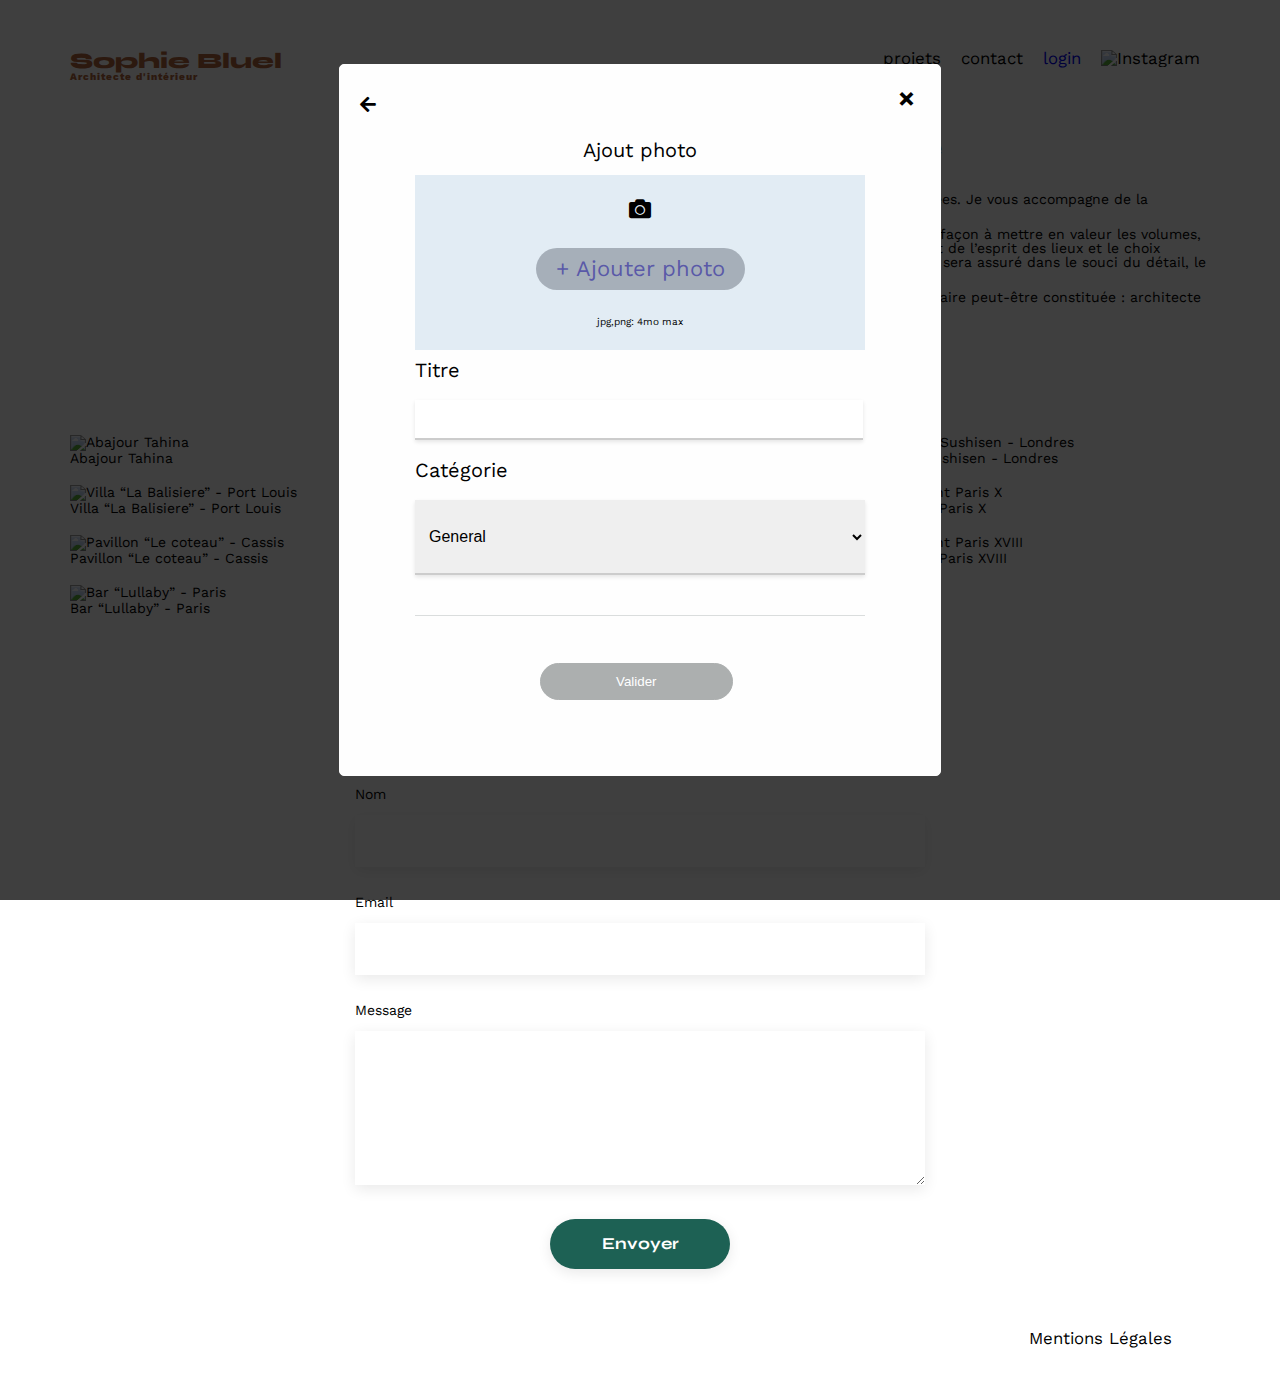
==== FrontEnd/index.html @ 6aec07ce "go back ans close child modal function in index.html and main.js" ====
<!DOCTYPE html>
<html lang="fr">
<head>
	<meta charset="UTF-8">
	<title>Sophie Bluel - Architecte d'intérieur</title>
	<meta name="viewport" content="width=device-width, initial-scale=1.0">
	<link rel="preconnect" href="https://fonts.googleapis.com">
	<link rel="preconnect" href="https://fonts.gstatic.com" crossorigin>
	<link href="https://fonts.googleapis.com/css2?family=Syne:wght@700;800&family=Work+Sans&display=swap" rel="stylesheet">
	<link rel="stylesheet" href="https://cdnjs.cloudflare.com/ajax/libs/font-awesome/5.15.4/css/all.min.css">

	<meta name="description" content="">
	<link rel="stylesheet" href="./assets/style.css">
	<link rel="stylesheet" href="./assets/homepage.css">
	<link rel="stylesheet" href="./assets/modal.css">
	<link rel="stylesheet" href="./assets/childmodal.css">

    <script src="scripts/main.js" defer ></script>

</head>
<body>
	<div id="mode_edition">

	</div>
<header>
	<h1>Sophie Bluel <span>Architecte d'intérieur</span></h1>
	<nav>
		<ul>
			<li>projets</li>
			<li>contact</li>
			<li><a href="/login.html">login</a></li>
			<li><img src="./assets/icons/instagram.png" alt="Instagram"></li>
		</ul>
	</nav>
</header>
<main>
	<section id="introduction">
		<figure>
			<img src="./assets/images/sophie-bluel.png" alt="">
		</figure>
		<article>
			<h2>Designer d'espace</h2>
			<p>Je raconte votre histoire, je valorise vos idées. Je vous accompagne de la conception à la livraison finale du chantier.</p>
			<p>Chaque projet sera étudié en commun, de façon à mettre en valeur les volumes, les matières et les couleurs dans le respect de l’esprit des lieux et le choix adapté des matériaux. Le suivi du chantier sera assuré dans le souci du détail, le respect du planning et du budget.</p>
			<p>En cas de besoin, une équipe pluridisciplinaire peut-être constituée : architecte DPLG, décorateur(trice)</p>
		</article>
	</section>
	<section id="portfolio">
		<div id = "mode_edition1" class="mode_edition1">
			<h2>Mes Projets</h2>
			<i id="edit_icon"></i>
		</div>
		
		<div id="filter-options">
			
		</div>
		<div id="works-container"  class="gallery">
			<figure>
				<img src="assets/images/abajour-tahina.png" alt="Abajour Tahina">
				<figcaption>Abajour Tahina</figcaption>
			</figure>
			<figure>
				<img src="assets/images/appartement-paris-v.png" alt="Appartement Paris V">
				<figcaption>Appartement Paris V</figcaption>
			</figure>
			<figure>
				<img src="assets/images/restaurant-sushisen-londres.png" alt="Restaurant Sushisen - Londres">
				<figcaption>Restaurant Sushisen - Londres</figcaption>
			</figure>
			<figure>
				<img src="assets/images/la-balisiere.png" alt="Villa “La Balisiere” - Port Louis">
				<figcaption>Villa “La Balisiere” - Port Louis</figcaption>
			</figure>
			<figure>
				<img src="assets/images/structures-thermopolis.png" alt="Structures Thermopolis">
				<figcaption>Structures Thermopolis</figcaption>
			</figure>
			<figure>
				<img src="assets/images/appartement-paris-x.png" alt="Appartement Paris X">
				<figcaption>Appartement Paris X</figcaption>
			</figure>
			<figure>
				<img src="assets/images/le-coteau-cassis.png" alt="Pavillon “Le coteau” - Cassis">
				<figcaption>Pavillon “Le coteau” - Cassis</figcaption>
			</figure>
			<figure>
				<img src="assets/images/villa-ferneze.png" alt="Villa Ferneze - Isola d’Elba">
				<figcaption>Villa Ferneze - Isola d’Elba</figcaption>
			</figure>
			<figure>
				<img src="assets/images/appartement-paris-xviii.png" alt="Appartement Paris XVIII">
				<figcaption>Appartement Paris XVIII</figcaption>
			</figure>
			<figure>
				<img src="assets/images/bar-lullaby-paris.png" alt="Bar “Lullaby” - Paris">
				<figcaption>Bar “Lullaby” - Paris</figcaption>
			</figure>
			<figure>
				<img src="assets/images/hotel-first-arte-new-delhi.png" alt="Hotel First Arte - New Delhi">
				<figcaption>Hotel First Arte - New Delhi</figcaption>
			</figure>
		</div>
	</section>
	<section id="contact">
		<h2>Contact</h2>
		<p>Vous avez un projet ? Discutons-en !</p>
		<form action="#" method="post">
			<label for="name">Nom</label>
			<input type="text" name="name" id="name">
			<label for="email">Email</label>
			<input type="email" name="email" id="email">
			<label for="message">Message</label>
			<textarea name="message" id="message" cols="30" rows="10"></textarea>
			<input type="submit" value="Envoyer">
		</form>
	</section>
</main>

<footer>
	<nav>
		<ul>
			<li>Mentions Légales</li>
		</ul>
	</nav>
</footer>

</div>

<div id="modal" class="modal">
	<div class="modal-content"><span>Galerie photo</span>
	<span class="close">&times;</span>
	<div class="modal-card">
		<div id="galerie" class="modal-card-content works-container">

		</div>
		<button id="ajout-projet-btn" class="ajout-projet-btn">Ajouter Projet</button>
	</div>
	</div>
	</div>

	<div id="child-modal" class="modal">
		<div class="modal-content"><span>Ajout photo</span>
			<span id="back-button" class="back" onclick="goBack()"><i class="fas fa-arrow-left"></i></span>
			<span class="close" onclick="closeChildModal()">&times;</span>
			<div class="modal-card modal_card1" >
		
				<div id="ajout_class" class="ajout_class">
					<i class="fas fa-camera"></i>
					<label for="photo-input" class="file-upload-btn">+ Ajouter photo
						<input type="file" id="photo-input" class="photo-input">
					</label>
					<p>jpg,png: 4mo max</p>
				</div>
				<div id="image-preview" class="image-preview"></div>
				<form id="add-photos-form" class="add-photos-form" >
					<div class="add-photos-form1">
						<label for="project-title">Titre</label><br>
						<input type="text" id="project-title" name="project-title" required><br>
			
						<label for="project-category">Catégorie</label><br>
						<select id="project-category" name="project-category" required><br>
							<!-- Options for categories will be added dynamically via JavaScript -->
						</select><br>
					</div>
					
					<button type="submit" class="valider_btn">Valider</button>
				</form>
			</div>
		</div>
	</div>
	

</body>
</html>
---- FrontEnd/assets/style.css ----
/* http://meyerweb.com/eric/tools/css/reset/
   v2.0 | 20110126
   License: none (public domain)
*/

html, body, div, span, applet, object, iframe,
h1, h2, h3, h4, h5, h6, p, blockquote, pre,
a, abbr, acronym, address, big, cite, code,
del, dfn, em, img, ins, kbd, q, s, samp,
small, strike, strong, sub, sup, tt, var,
b, u, i, center,
dl, dt, dd, ol, ul, li,
fieldset, form, label, legend,
table, caption, tbody, tfoot, thead, tr, th, td,
article, aside, canvas, details, embed,
figure, figcaption, footer, header, hgroup,
menu, nav, output, ruby, section, summary,
time, mark, audio, video {
	margin: 0;
	padding: 0;
	border: 0;
	font-size: 100%;
	font: inherit;
	vertical-align: baseline;
}
/* HTML5 display-role reset for older browsers */
article, aside, details, figcaption, figure,
footer, header, hgroup, menu, nav, section {
	display: block;
}
body {
	line-height: 1;
}
ol, ul {
	list-style: none;
}
blockquote, q {
	quotes: none;
}
blockquote:before, blockquote:after,
q:before, q:after {
	content: '';
	content: none;
}
table {
	border-collapse: collapse;
	border-spacing: 0;
}
/** end reset css**/
body {
	max-width: 1140px;
	margin:auto;
	font-family: 'Work Sans' ;
	font-size: 14px;
}
header {
	display: flex;
	justify-content: space-between;
	margin: 50px 0
}
section {
	margin: 50px 0
}

h1{
	display: flex;
	flex-direction: column;
	font-family: 'Syne';
	font-size: 22px;
	font-weight: 800;
	color: #B1663C
}

h1 > span {
	font-family: 'Work Sans';
	font-size:10px;
	letter-spacing: 0.1em;
;
}

h2{
	font-family: 'Syne';
	font-weight: 700;
	font-size: 30px;
	color: #1D6154
}
nav ul {
	display: flex;
	align-items: center;
	list-style-type: none;

}
nav li {
	padding: 0 10px;
	font-size: 1.2em;
}

header nav ul li a {
    text-decoration: none;
	color:none;
}

li:hover {
	color: #B1663C;
}
#introduction {
	display: flex;
	align-items: center;
}
#introduction figure {
	flex: 1
}
#introduction img {
	display: block;
	margin: auto;
	width: 80%;
}

#introduction article {
	flex: 1
}
#introduction h2 {
	margin-bottom: 1em;
}

#introduction p {
	margin-bottom: 0.5em;
}
#portfolio h2 {
	text-align: center;
	margin-bottom: 1em;
}
.gallery {
	width: 100%;
	display: grid;
	grid-template-columns: 1fr 1fr 1fr;
	grid-column-gap: 20px;
	grid-row-gap: 20px;
}

.gallery img {
	width: 100%;

}
#contact {
	width: 50%;
margin: auto;
}
#contact > * {
	text-align: center;

}
#contact h2{
	margin-bottom: 20px;
}
#contact form {
	text-align: left;
	margin-top:30px;
	display: flex;
	flex-direction: column;
}

#contact input {
	height: 50px;
	font-size: 1.2em;
	border: none;
	box-shadow: 0px 4px 14px rgba(0, 0, 0, 0.09);
}
#contact label {
	margin: 2em 0 1em 0;
}
#contact textarea {
	border: none;
	box-shadow: 0px 4px 14px rgba(0, 0, 0, 0.09);
}

input[type="submit"]{
	font-family: 'Syne';
	font-weight: 700;
	color: white;
	background-color: #1D6154;
	margin : 2em auto ;
	width: 180px;
	text-align: center;
	border-radius: 60px ;
}

footer nav ul {
	display: flex;
	justify-content: flex-end;
	margin: 2em
}
---- FrontEnd/assets/homepage.css ----
.body_class{
background-color: black;
padding:10px;
color:white;
display:flex;
justify-content: center;
}
.body_class i{
    margin:2px;
    font-size:14px;
    font-weight: 400;
}

.modify_class{
    display:flex;
justify-content: center;
}
.modify_class i{
font-size: large;
color:#1D6154;
margin-left:35px;
}
.modify_class i span, .body_class h4 span{
    margin-left:15px;
    font-family: 'Syne';
    font-size: 12px;
    font-weight: 100;
    letter-spacing: 0.1em;
}
.body_class h4 span{
    font-size: 15px !important;
}
---- FrontEnd/assets/modal.css ----
.modal {
    position: fixed;
    z-index: 1000;
    left: 0;
    top: 0;
   
    width: 100%;
    height: 100%;
    background-color: rgba(0, 0, 0, 0.5); /* Semi-transparent background */
}

.modal-content {
    background-color: #fefefe;
    margin: 5% auto;
    border: 1px solid #fefefe ;
    width: 80%;
    max-width: 600px;
    position: relative;
	font-size: 20px;
	border-radius: 5px;
}

.modal-content span:first-child{
display: flex;
justify-content: center;
margin-top: 75px;
margin-bottom: 0;

}

/* Close button styles */
.close {
	color: black;
    float: right;
    margin-right: 25px;
	margin-top:-75px;
    font-size: 28px;
    font-weight: bold;
    cursor: pointer;
}

/* Styles for modal card */
.modal-card {
    display: flex;
    flex-direction: column;
	margin: 75px;
}

/* Styles for works container */
.modal-card-content {
    display: grid;
    grid-template-columns: repeat(5, 1fr); 
    gap: 10px;
	max-height: 400px;
	border-bottom: 1px solid #dadddd;
  
}

/* Styles for "Add Project" button */
.ajout-projet-btn {
    align-self: center; 
    margin-top: 50px;
}

.ajout-projet-btn{
	background-color: #1D6154;
	color: white;
	padding: 10px 50px;
	border-radius:25px;
}

.modal-card-content img {
    max-width: 100%; 
    height: auto; 
	margin-bottom:10px;
}

.work-container {
    position: relative; 
  }
  
  .delete-icon {
    position: absolute; 
    top:0; 
    right:0; 
    margin-top:5px;
    margin-right: 5px;
    background-color: black; 
    border-radius: 3px;
    color: white; 
    padding: 5px; 
    cursor: pointer;
    font-size: small;
  
  }
---- FrontEnd/assets/childmodal.css ----
.modal_card1{
	margin-top:15px;
}

.valider_btn{
	background-color: #acafaf;
	color: white;
	padding: 10px 75px;
	border-radius:25px;
	border:1px solid #acafaf;
	left:100px;
	margin-top:47px;
	margin-left: 125px;
	display: flex;
	justify-content: center;
}

.ajout_class{
	background-color: rgb(226, 236, 244);
height:175px;
display: flex;
flex-direction: column;
justify-content:space-evenly;
align-items: center;
gap:5px;
font-size: 22px;
}

.ajout_class p{
	font-size: 10px;;
}

.back {
    position: absolute;
    top: 30px;
    left: 20px;
    font-size: 18px;
    cursor: pointer;
}

.add-photos-form1{
	border-bottom: 1px solid #dadddd;
}



.add-photos-form1 input, .add-photos-form select{
	margin:20px 0;
    width: 95%;
    padding: 10px;
    font-size: 16px;
    border: none;
    border-bottom: 2px solid #ccc; 
	box-shadow: 0 2px 4px rgba(0, 0, 0, 0.1);
}

.add-photos-form{
	margin-top:10px;
	
}

.add-photos-form select{
	margin-bottom:40px;
	width: 100%;
	height:75px
}


.file-upload-btn {
    display: inline-block;
    padding: 10px 20px; 
    background-color: #a6afb9; 
    color: #5a59a8;
    border: none;
    border-radius: 25px; 
    cursor: pointer;
}

/* Hide default file input style */
.file-upload-btn input[type="file"] {
    display: none;
}

/* Hide the "No file chosen" text */
.file-upload-btn input[type="file"]::file-selector-button {
    display: none;
}

.ajout_class img{
	display: flex;
	justify-content: center;
	height:200px;
	width:100px;
}
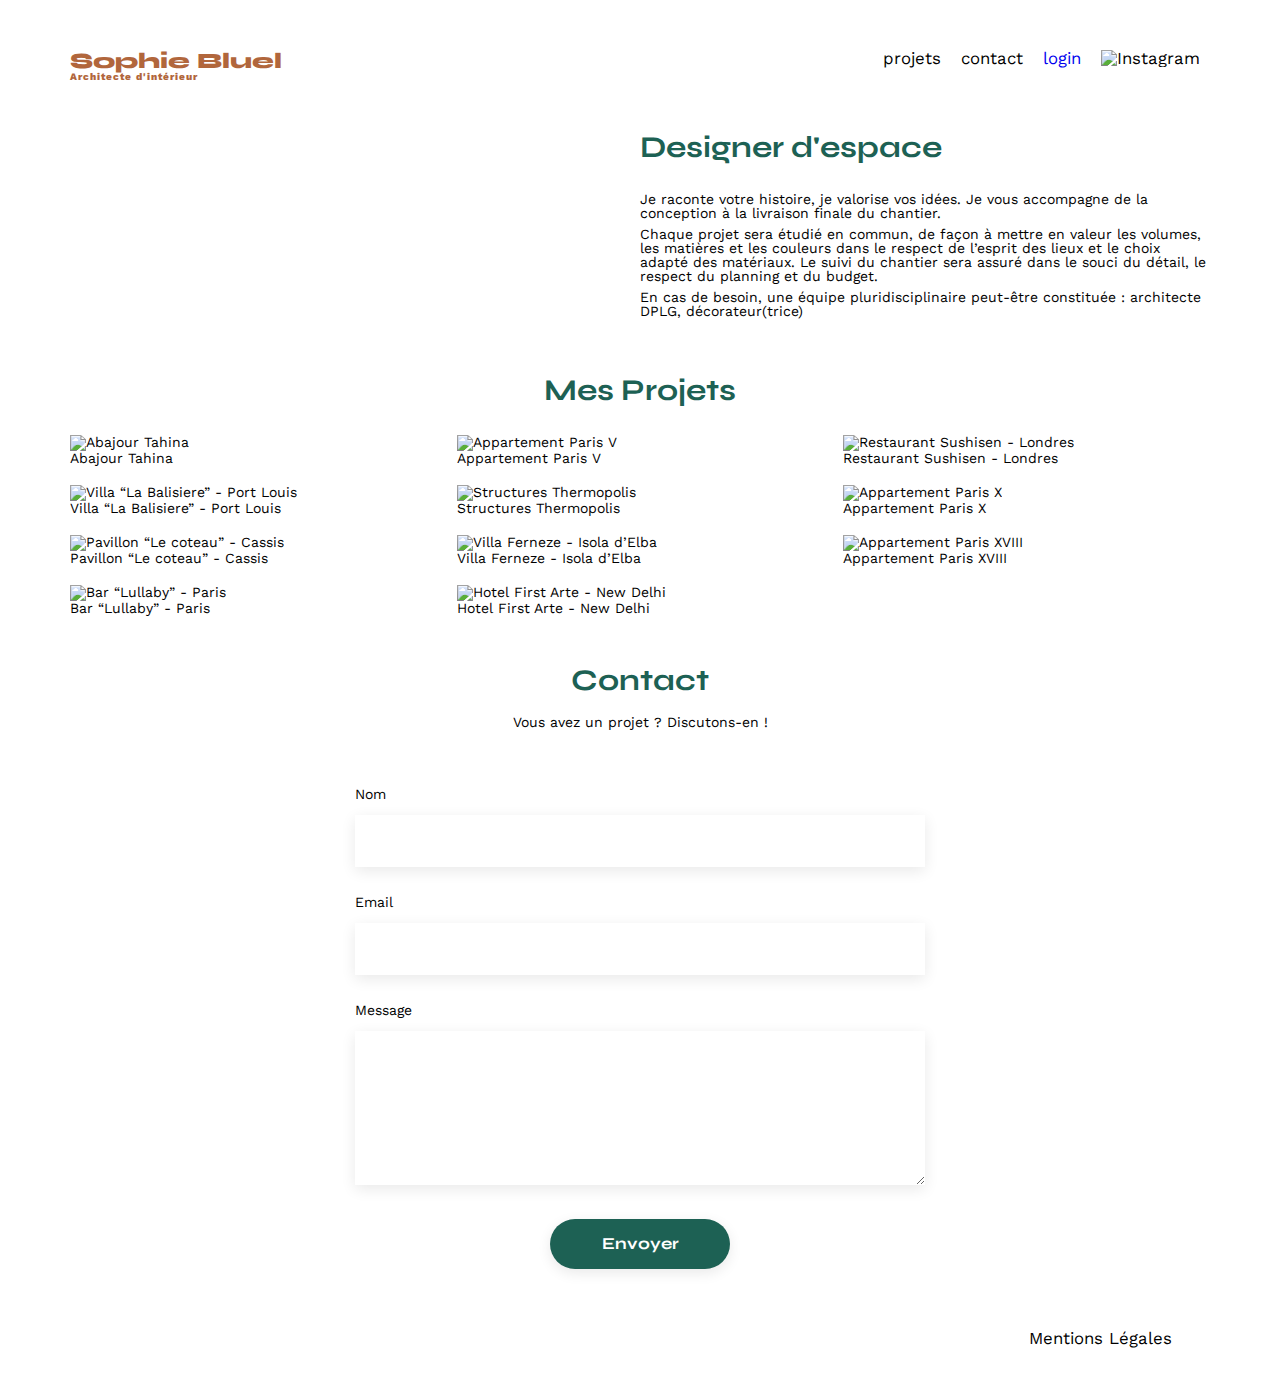
==== commit cb621d6f: "corrections on modal during login and logout" ====
--- a/FrontEnd/index.html
+++ b/FrontEnd/index.html
@@ -143,7 +143,8 @@
 			<span id="back-button" class="back" onclick="goBack()"><i class="fas fa-arrow-left"></i></span>
 			<span class="close" onclick="closeChildModal()">&times;</span>
 			<div class="modal-card modal_card1" >
-		
+				<!-- Content for adding photos -->
+				<!-- Example: Add form for uploading photos -->
 				<div id="ajout_class" class="ajout_class">
 					<i class="fas fa-camera"></i>
 					<label for="photo-input" class="file-upload-btn">+ Ajouter photo
@@ -168,7 +169,6 @@
 			</div>
 		</div>
 	</div>
-	
 
 </body>
 </html>
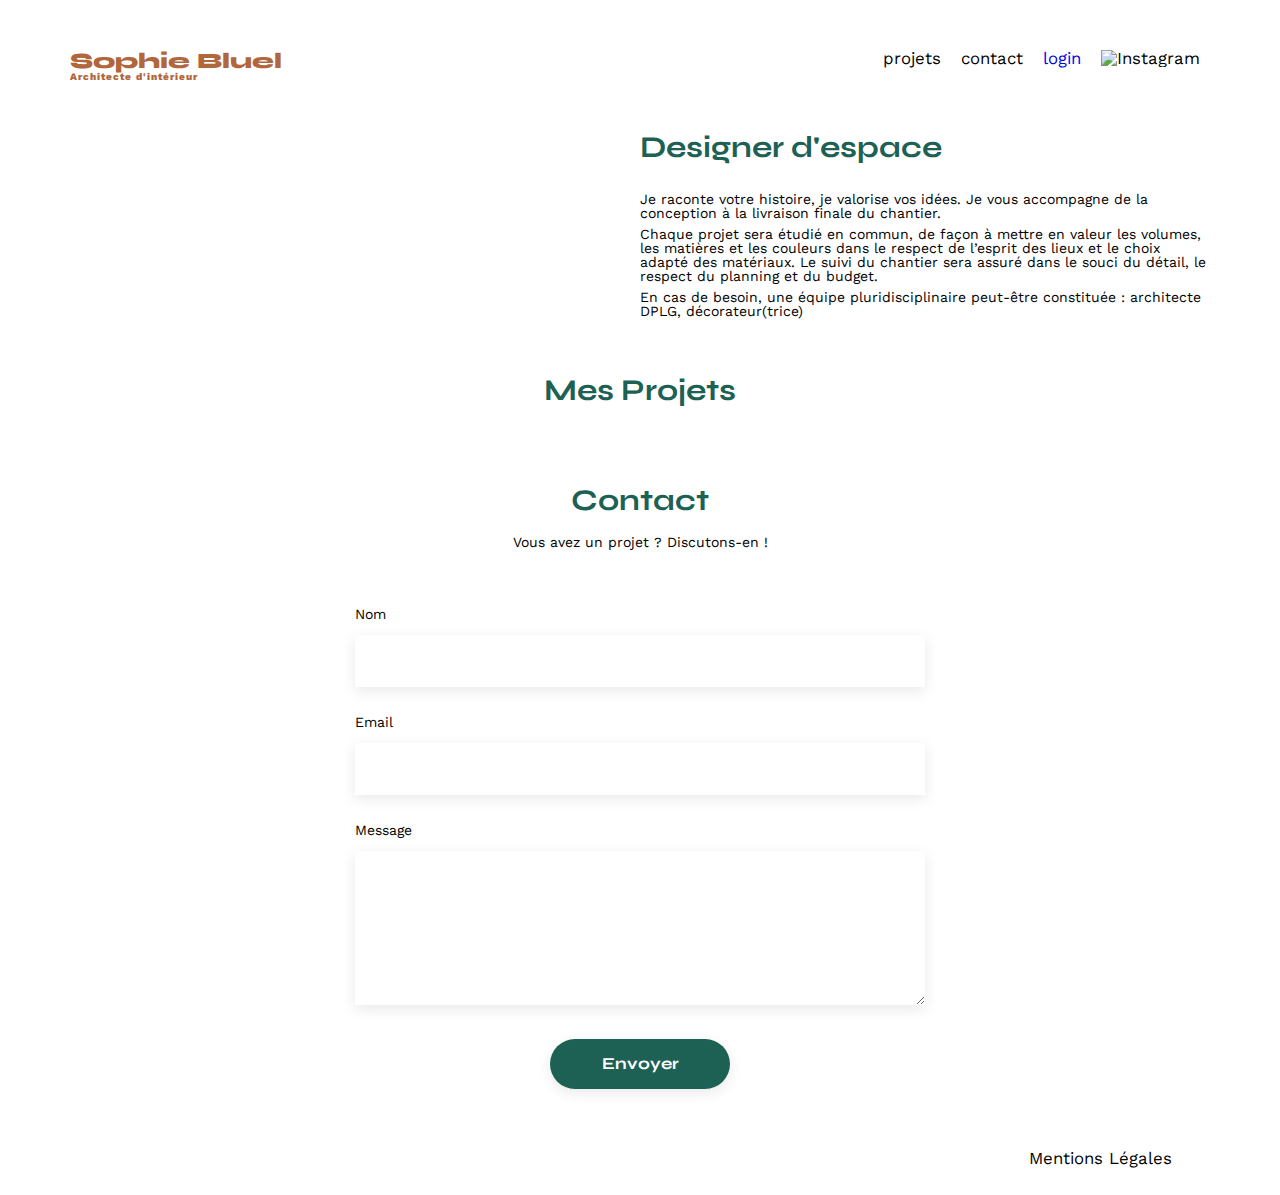
==== commit eec462c1: "corrections on displayworks" ====
--- a/FrontEnd/index.html
+++ b/FrontEnd/index.html
@@ -48,57 +48,14 @@
 	<section id="portfolio">
 		<div id = "mode_edition1" class="mode_edition1">
 			<h2>Mes Projets</h2>
-			<i id="edit_icon"></i>
+			
 		</div>
 		
 		<div id="filter-options">
 			
 		</div>
 		<div id="works-container"  class="gallery">
-			<figure>
-				<img src="assets/images/abajour-tahina.png" alt="Abajour Tahina">
-				<figcaption>Abajour Tahina</figcaption>
-			</figure>
-			<figure>
-				<img src="assets/images/appartement-paris-v.png" alt="Appartement Paris V">
-				<figcaption>Appartement Paris V</figcaption>
-			</figure>
-			<figure>
-				<img src="assets/images/restaurant-sushisen-londres.png" alt="Restaurant Sushisen - Londres">
-				<figcaption>Restaurant Sushisen - Londres</figcaption>
-			</figure>
-			<figure>
-				<img src="assets/images/la-balisiere.png" alt="Villa “La Balisiere” - Port Louis">
-				<figcaption>Villa “La Balisiere” - Port Louis</figcaption>
-			</figure>
-			<figure>
-				<img src="assets/images/structures-thermopolis.png" alt="Structures Thermopolis">
-				<figcaption>Structures Thermopolis</figcaption>
-			</figure>
-			<figure>
-				<img src="assets/images/appartement-paris-x.png" alt="Appartement Paris X">
-				<figcaption>Appartement Paris X</figcaption>
-			</figure>
-			<figure>
-				<img src="assets/images/le-coteau-cassis.png" alt="Pavillon “Le coteau” - Cassis">
-				<figcaption>Pavillon “Le coteau” - Cassis</figcaption>
-			</figure>
-			<figure>
-				<img src="assets/images/villa-ferneze.png" alt="Villa Ferneze - Isola d’Elba">
-				<figcaption>Villa Ferneze - Isola d’Elba</figcaption>
-			</figure>
-			<figure>
-				<img src="assets/images/appartement-paris-xviii.png" alt="Appartement Paris XVIII">
-				<figcaption>Appartement Paris XVIII</figcaption>
-			</figure>
-			<figure>
-				<img src="assets/images/bar-lullaby-paris.png" alt="Bar “Lullaby” - Paris">
-				<figcaption>Bar “Lullaby” - Paris</figcaption>
-			</figure>
-			<figure>
-				<img src="assets/images/hotel-first-arte-new-delhi.png" alt="Hotel First Arte - New Delhi">
-				<figcaption>Hotel First Arte - New Delhi</figcaption>
-			</figure>
+			
 		</div>
 	</section>
 	<section id="contact">
@@ -139,33 +96,35 @@
 	</div>
 
 	<div id="child-modal" class="modal">
-		<div class="modal-content"><span>Ajout photo</span>
+		<div class="modal-content">
+			<span>Ajout photo</span>
 			<span id="back-button" class="back" onclick="goBack()"><i class="fas fa-arrow-left"></i></span>
 			<span class="close" onclick="closeChildModal()">&times;</span>
-			<div class="modal-card modal_card1" >
-				<!-- Content for adding photos -->
-				<!-- Example: Add form for uploading photos -->
-				<div id="ajout_class" class="ajout_class">
-					<i class="fas fa-camera"></i>
-					<label for="photo-input" class="file-upload-btn">+ Ajouter photo
-						<input type="file" id="photo-input" class="photo-input">
-					</label>
-					<p>jpg,png: 4mo max</p>
-				</div>
-				<div id="image-preview" class="image-preview"></div>
-				<form id="add-photos-form" class="add-photos-form" >
+			<div class="modal-card modal_card1">
+				<form id="add-photos-form" class="add-photos-form">
+					<div id="ajout_class" class="ajout_class">
+						<i class="fas fa-camera"></i>
+						<label for="photo-input" class="file-upload-btn">+ Ajouter photo
+							<input type="file" id="photo-input"  name="project-photo" class="photo-input" required>
+						</label>
+						
+						<p>jpg,png: 4mo max</p>
+					</div>
+					<div id="image-preview" class="image-preview"></div>
 					<div class="add-photos-form1">
 						<label for="project-title">Titre</label><br>
 						<input type="text" id="project-title" name="project-title" required><br>
-			
 						<label for="project-category">Catégorie</label><br>
 						<select id="project-category" name="project-category" required><br>
-							<!-- Options for categories will be added dynamically via JavaScript -->
+						
 						</select><br>
 					</div>
-					
-					<button type="submit" class="valider_btn">Valider</button>
+					<button type="submit" id="valider_btn" class="valider_btn">Valider</button>
 				</form>
+			</div>
+		</div>
+	</div>
+	
 			</div>
 		</div>
 	</div>
--- a/FrontEnd/assets/style.css
+++ b/FrontEnd/assets/style.css
@@ -191,3 +191,30 @@
 	margin: 2em
 }
 
+#filter-options{
+	display:flex;
+	justify-content: center;
+	
+}
+
+#filter-options button{
+	margin:35px 15px;
+	padding:15px 30px;
+	border-radius: 50px;
+	color: #1D6154;
+    border:2px solid #1D6154;
+	background-color: white;
+	
+}
+
+.work-class img {
+	height:550px;
+	width:100%
+
+}
+
+.works-container .work-container img{
+	height:150px;
+	width:100%
+}
+
--- a/FrontEnd/assets/modal.css
+++ b/FrontEnd/assets/modal.css
@@ -7,6 +7,11 @@
     width: 100%;
     height: 100%;
     background-color: rgba(0, 0, 0, 0.5); /* Semi-transparent background */
+   
+}
+
+#modal{
+    display:none;
 }
 
 .modal-content {
@@ -18,6 +23,7 @@
     position: relative;
 	font-size: 20px;
 	border-radius: 5px;
+   
 }
 
 .modal-content span:first-child{
@@ -44,6 +50,7 @@
     display: flex;
     flex-direction: column;
 	margin: 75px;
+   
 }
 
 /* Styles for works container */
@@ -53,6 +60,7 @@
     gap: 10px;
 	max-height: 400px;
 	border-bottom: 1px solid #dadddd;
+    overflow-y: scroll;
   
 }
 
@@ -67,6 +75,7 @@
 	color: white;
 	padding: 10px 50px;
 	border-radius:25px;
+    border:2px solid #1D6154;
 }
 
 .modal-card-content img {
--- a/FrontEnd/assets/childmodal.css
+++ b/FrontEnd/assets/childmodal.css
@@ -9,7 +9,7 @@
 	border-radius:25px;
 	border:1px solid #acafaf;
 	left:100px;
-	margin-top:47px;
+	margin-top:58px;
 	margin-left: 125px;
 	display: flex;
 	justify-content: center;
